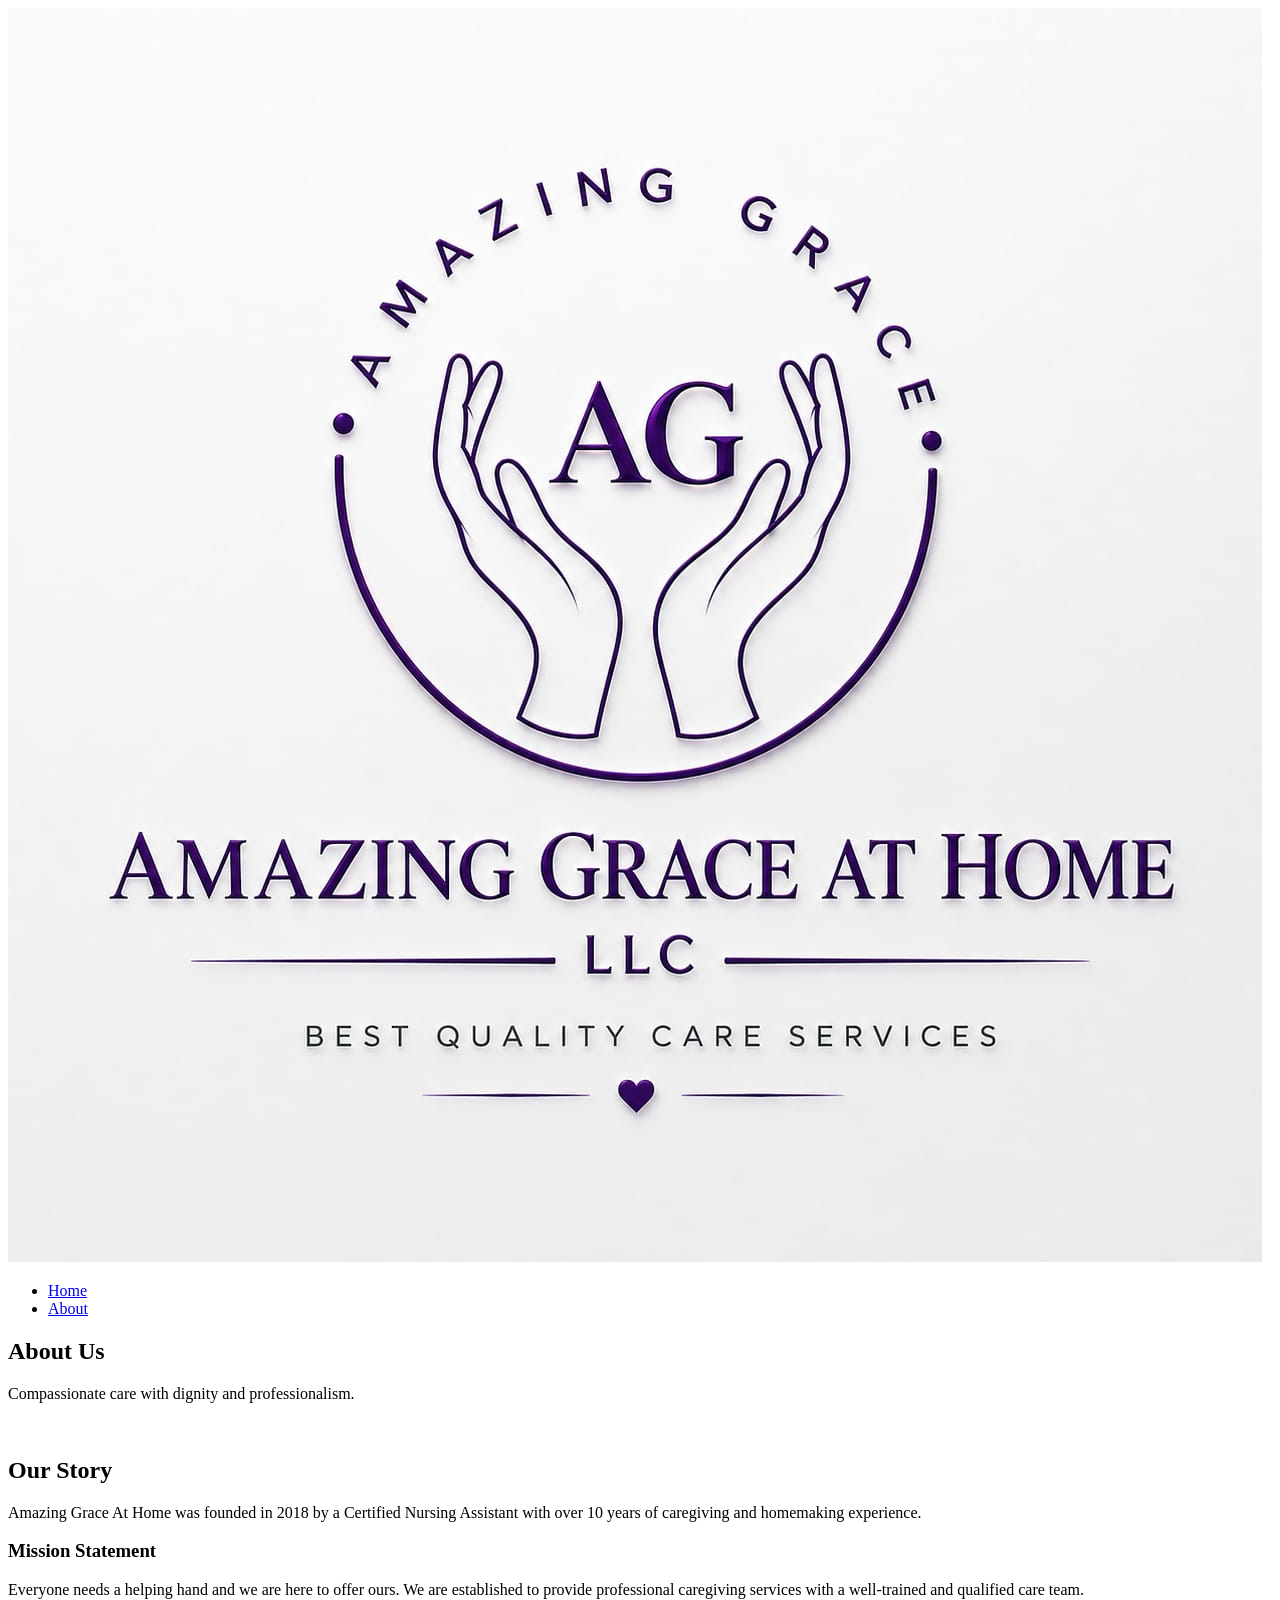
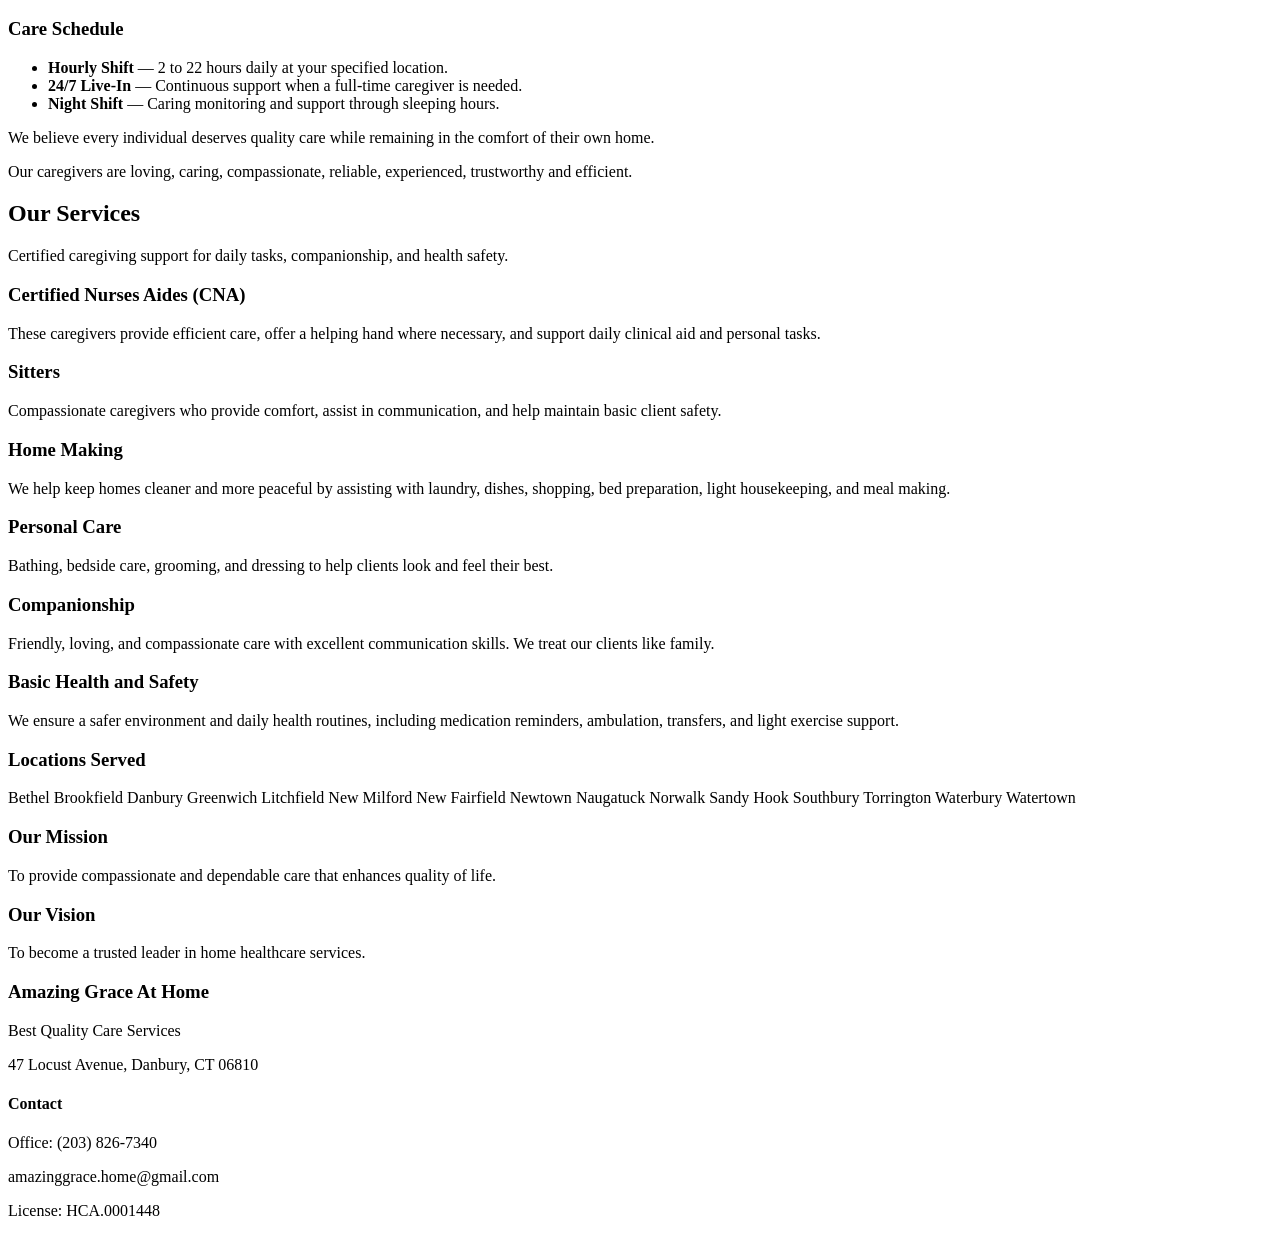
==== About.html @ 69f13e28 "Add files via upload" ====
<!DOCTYPE html>
<html lang="en">
<head>

  <meta charset="UTF-8">
  <meta name="viewport" content="width=device-width, initial-scale=1.0">

  <title>About - Amazing Grace At Home</title>

  <link rel="preconnect" href="https://fonts.googleapis.com">
  <link rel="preconnect" href="https://fonts.gstatic.com" crossorigin>

  <link href="https://fonts.googleapis.com/css2?family=Poppins:wght@300;400;500;600;700&display=swap" rel="stylesheet">

  <link rel="stylesheet" href="about.css">

</head>

<body>

  <header>

    <div class="container navbar">

      <div class="logo">
        <img src="./image/logo.jpeg" alt="Amazing Grace logo">
    
      </div>

      <ul class="nav-links">
        <li><a href="index.html">Home</a></li>
        <li><a href="about.html">About</a></li>
      </ul>

    </div>

  </header>

  <!-- HERO -->

  <section class="about-hero">

    <div class="container">

      <h1>About Us</h1>

      <p>
        Compassionate care with dignity and professionalism.
      </p>

    </div>

  </section>

  <!-- STORY -->

  <section class="story">

    <div class="container story-container">

      <div class="story-image">
        <img src="https://images.unsplash.com/photo-1584515933487-779824d29309?q=80&w=1200&auto=format&fit=crop" alt="">
      </div>

      <div class="story-text">

        <h2>Our Story</h2>

        <p>
          Amazing Grace At Home was founded in 2018 by a Certified
          Nursing Assistant with over 10 years of caregiving and
          homemaking experience.
        </p>

        <div class="about-info-row">
          <div class="about-card">
            <h3>Mission Statement</h3>
            <p>Everyone needs a helping hand and we are here to offer ours. We are established to provide professional caregiving services with a well-trained and qualified care team.</p>
          </div>

          <div class="about-card">
            <h3>Care Schedule</h3>
            <ul>
              <li><strong>Hourly Shift</strong> — 2 to 22 hours daily at your specified location.</li>
              <li><strong>24/7 Live-In</strong> — Continuous support when a full-time caregiver is needed.</li>
              <li><strong>Night Shift</strong> — Caring monitoring and support through sleeping hours.</li>
            </ul>
          </div>
        </div>

        <p>
          We believe every individual deserves quality care while
          remaining in the comfort of their own home.
        </p>

        <p>
          Our caregivers are loving, caring, compassionate, reliable,
          experienced, trustworthy and efficient.
        </p>

      </div>

    </div>

  </section>

  <!-- SERVICES -->

  <section class="about-services">

    <div class="container">

      <div class="section-title">
        <h2>Our Services</h2>
        <p>Certified caregiving support for daily tasks, companionship, and health safety.</p>
      </div>

      <div class="services-grid">
        <div class="service-card">
          <h3>Certified Nurses Aides (CNA)</h3>
          <p>These caregivers provide efficient care, offer a helping hand where necessary, and support daily clinical aid and personal tasks.</p>
        </div>
        <div class="service-card">
          <h3>Sitters</h3>
          <p>Compassionate caregivers who provide comfort, assist in communication, and help maintain basic client safety.</p>
        </div>
        <div class="service-card">
          <h3>Home Making</h3>
          <p>We help keep homes cleaner and more peaceful by assisting with laundry, dishes, shopping, bed preparation, light housekeeping, and meal making.</p>
        </div>
        <div class="service-card">
          <h3>Personal Care</h3>
          <p>Bathing, bedside care, grooming, and dressing to help clients look and feel their best.</p>
        </div>
        <div class="service-card">
          <h3>Companionship</h3>
          <p>Friendly, loving, and compassionate care with excellent communication skills. We treat our clients like family.</p>
        </div>
        <div class="service-card">
          <h3>Basic Health and Safety</h3>
          <p>We ensure a safer environment and daily health routines, including medication reminders, ambulation, transfers, and light exercise support.</p>
        </div>
      </div>

      <div class="locations-block">
        <h3>Locations Served</h3>
        <div class="locations-grid">
          <span>Bethel</span>
          <span>Brookfield</span>
          <span>Danbury</span>
          <span>Greenwich</span>
          <span>Litchfield</span>
          <span>New Milford</span>
          <span>New Fairfield</span>
          <span>Newtown</span>
          <span>Naugatuck</span>
          <span>Norwalk</span>
          <span>Sandy Hook</span>
          <span>Southbury</span>
          <span>Torrington</span>
          <span>Waterbury</span>
          <span>Watertown</span>
        </div>
      </div>

    </div>

  </section>

  <!-- MISSION -->

  <section class="mission">

    <div class="container mission-container">

      <div class="mission-card">
        <h3>Our Mission</h3>

        <p>
          To provide compassionate and dependable care that
          enhances quality of life.
        </p>
      </div>

      <div class="mission-card">
        <h3>Our Vision</h3>

        <p>
          To become a trusted leader in home healthcare services.
        </p>
      </div>

    </div>

  </section>

  <!-- FOOTER -->

  <footer>

    <div class="container footer-container">

      <div>
        <h3>Amazing Grace At Home</h3>
        <p>Best Quality Care Services</p>
        <p>47 Locust Avenue, Danbury, CT 06810</p>
      </div>

      <div>
        <h4>Contact</h4>
        <p>Office: (203) 826-7340</p>
        <p>amazinggrace.home@gmail.com</p>
        <p>License: HCA.0001448</p>
      </div>

    </div>

  </footer>

</body>
</html>
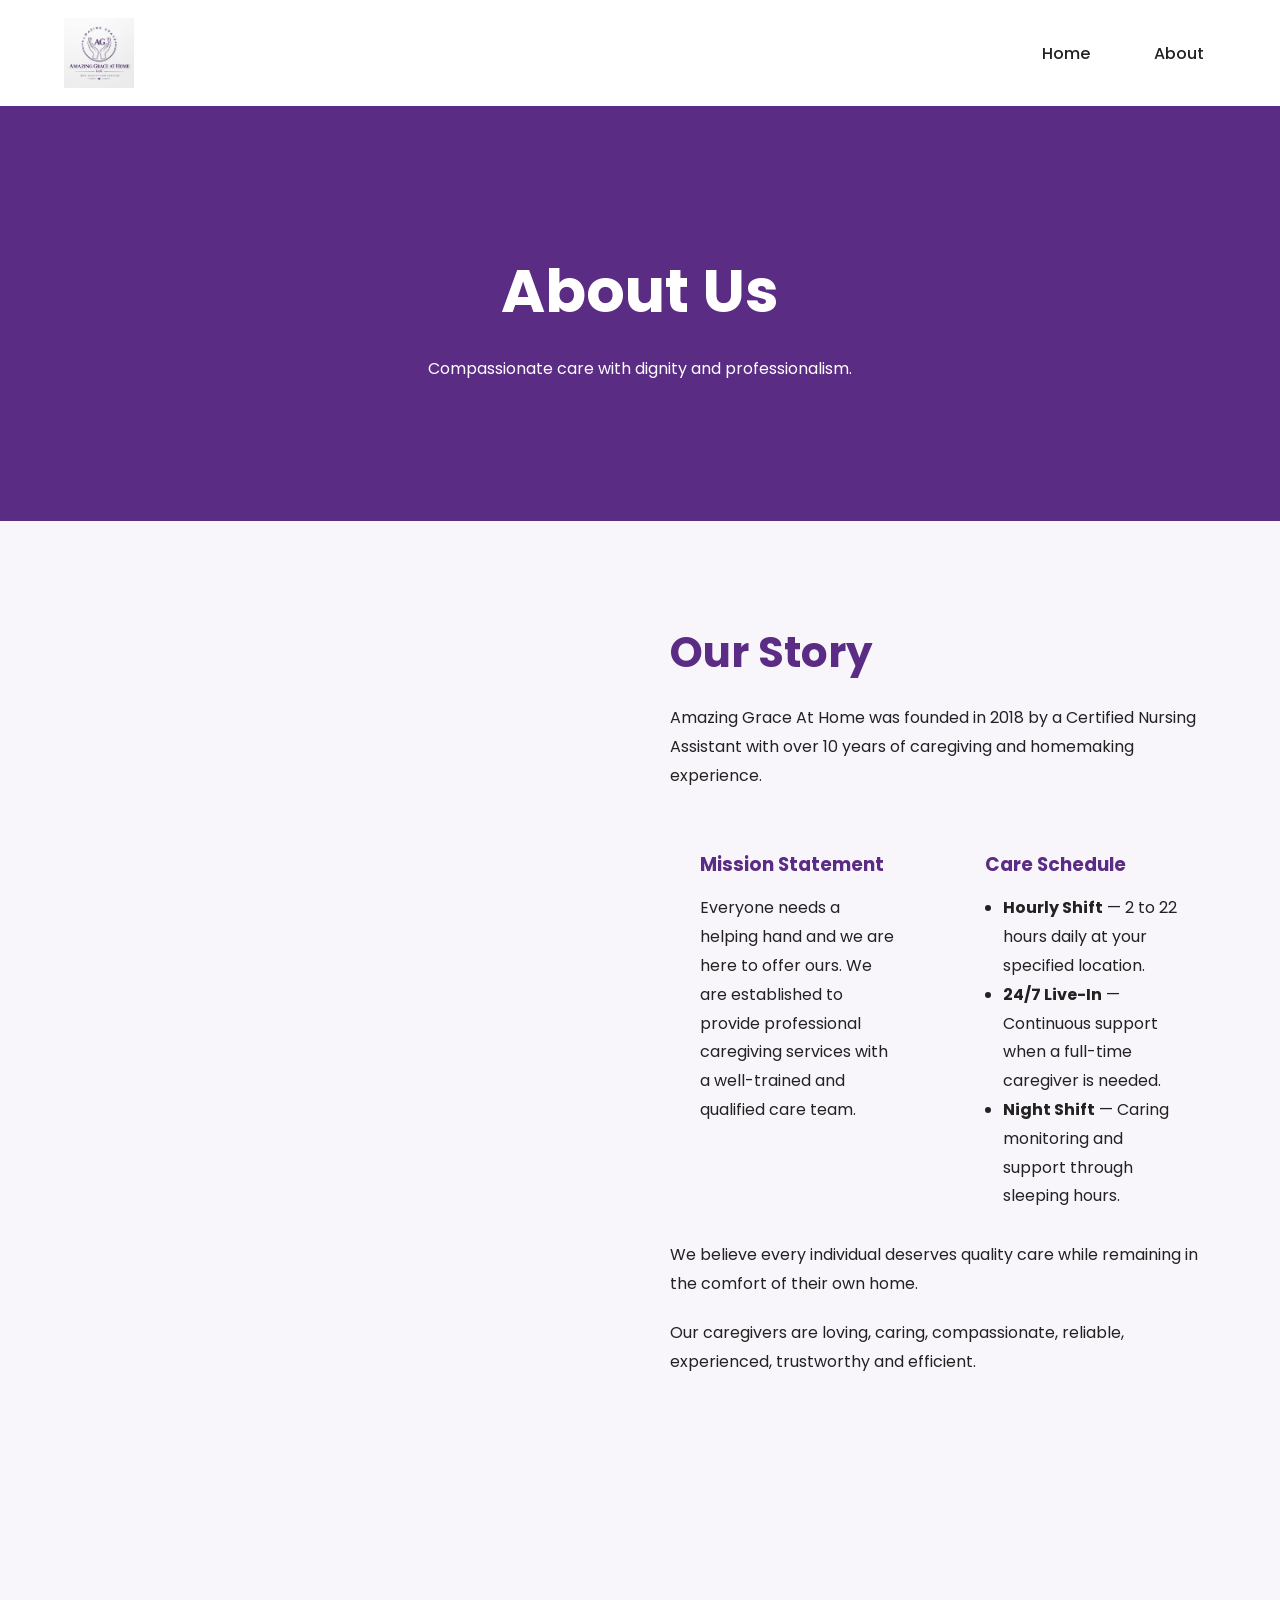
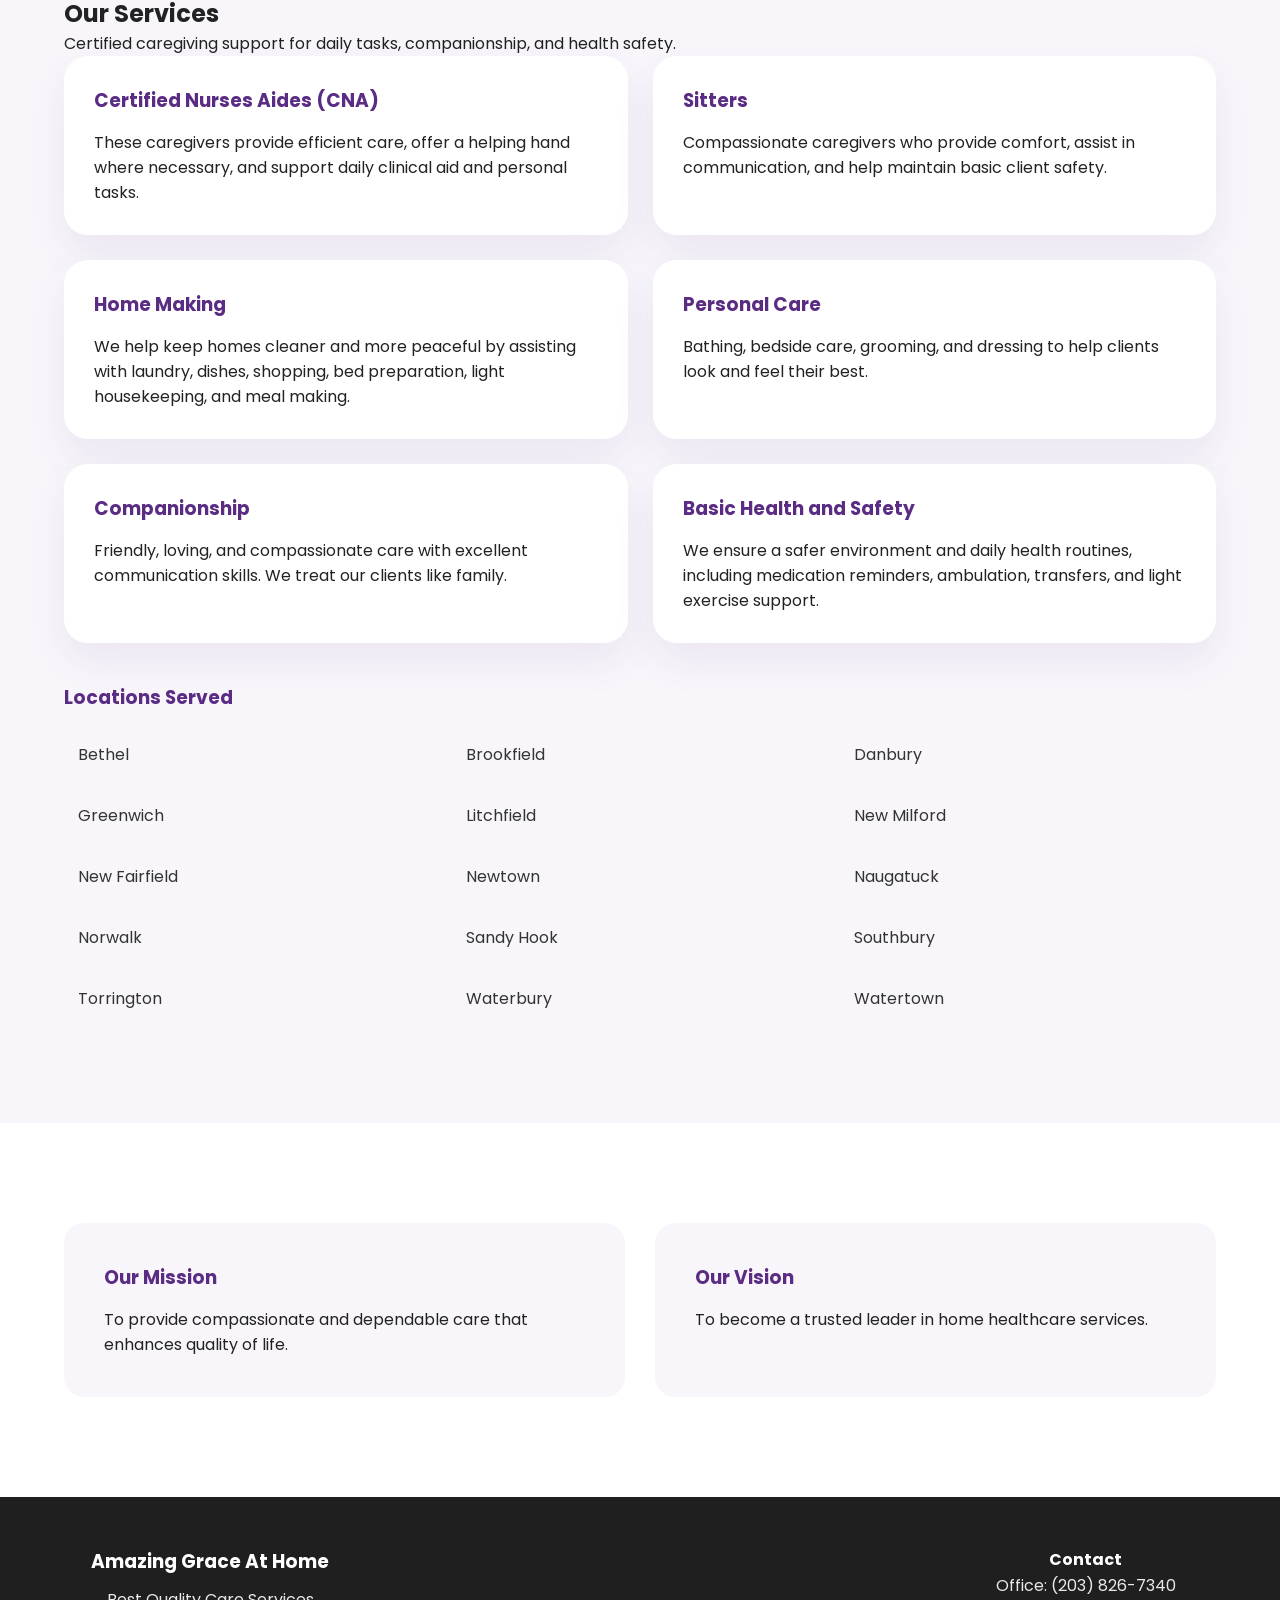
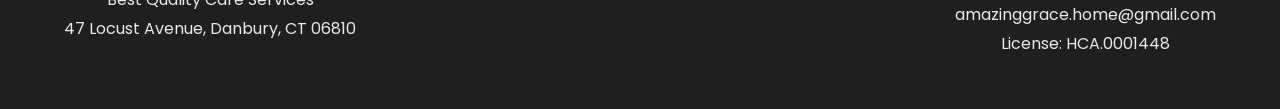
==== commit d8b8a265: "hhh" ====
--- a/About.html
+++ b/About.html
@@ -12,7 +12,7 @@
 
   <link href="https://fonts.googleapis.com/css2?family=Poppins:wght@300;400;500;600;700&display=swap" rel="stylesheet">
 
-  <link rel="stylesheet" href="about.css">
+  <link rel="stylesheet" href="About.css">
 
 </head>
 
@@ -29,7 +29,7 @@
 
       <ul class="nav-links">
         <li><a href="index.html">Home</a></li>
-        <li><a href="about.html">About</a></li>
+        <li><a href="About.html">About</a></li>
       </ul>
 
     </div>
@@ -218,4 +218,4 @@
   </footer>
 
 </body>
-</html>+</html>
--- a/About.css
+++ b/About.css
@@ -0,0 +1,312 @@
+*{
+  margin:0;
+  padding:0;
+  box-sizing:border-box;
+  font-family:'Poppins', sans-serif;
+}
+
+body{
+  background:#f8f6fb;
+  color:#222;
+}
+
+.container{
+  width:90%;
+  max-width:1200px;
+  margin:auto;
+}
+
+img{
+  width:100%;
+  display:block;
+}
+
+a{
+  text-decoration:none;
+}
+
+ul{
+  list-style:none;
+}
+
+/* HEADER */
+
+header{
+  background:#fff;
+  box-shadow:0 2px 10px rgba(0,0,0,0.05);
+}
+
+.navbar{
+  display:flex;
+  justify-content:space-between;
+  align-items:center;
+  padding:18px 0;
+}
+
+.logo{
+  display:flex;
+  align-items:center;
+  gap:10px;
+}
+
+.logo img{
+  width:70px;
+}
+
+.logo h2{
+  color:#5B2C83;
+}
+
+.nav-links{
+  display:flex;
+  gap:40px;
+  align-items:center;
+}
+
+
+.locations-grid{
+  display:grid;
+  grid-template-columns:repeat(3,1fr);
+  gap:12px;
+}
+
+.locations-grid span{
+  display:inline-block;
+  background:#f8f6fb;
+  padding:12px 14px;
+  border-radius:14px;
+  color:#333;
+}
+
+.nav-links li a{
+  display:inline-block;
+  padding:8px 12px;
+  color:#222;
+  font-weight:500;
+}
+
+.nav-links a:hover{
+  color:#5B2C83;
+}
+
+footer{
+  background:#1f1f1f;
+  color:#fff;
+  padding:50px 0;
+}
+
+.footer-container{
+  display:flex;
+  justify-content:space-between;
+  gap:40px;
+}
+
+footer h3,
+footer h4{
+  color:#fff;
+}
+
+footer h3{
+  margin-bottom:10px;
+}
+
+footer p{
+  color:rgba(255,255,255,0.9);
+  line-height:1.8;
+}
+
+/* HERO */
+
+.about-hero{
+  padding:140px 0;
+  text-align:center;
+  background:#5B2C83;
+  color:#fff;
+}
+
+.about-hero h1{
+  font-size:60px;
+  margin-bottom:20px;
+}
+
+.about-info-row{
+  display:grid;
+  grid-template-columns:1fr 1fr;
+  gap:24px;
+  margin-top:30px;
+}
+
+.about-card{
+  background:#f8f6fb;
+  padding:30px;
+  border-radius:20px;
+}
+
+.about-card h3{
+  color:#5B2C83;
+  margin-bottom:15px;
+}
+
+.about-card ul{
+  list-style:disc;
+  padding-left:18px;
+  line-height:1.8;
+}
+
+.about-services{
+  padding:100px 0;
+}
+
+.services-grid{
+  display:grid;
+  grid-template-columns:repeat(2,1fr);
+  gap:25px;
+}
+
+.service-card{
+  background:#fff;
+  padding:30px;
+  border-radius:24px;
+  box-shadow:0 18px 40px rgba(91,44,131,0.08);
+  transition:transform 0.3s;
+}
+
+.service-card:hover{
+  transform:translateY(-6px);
+}
+
+.service-card h3{
+  color:#5B2C83;
+  margin-bottom:15px;
+}
+
+.locations-block{
+  margin-top:40px;
+}
+
+.locations-block h3{
+  color:#5B2C83;
+  margin-bottom:18px;
+}
+
+.locations-grid{
+  display:grid;
+  grid-template-columns:repeat(3,1fr);
+  gap:12px;
+}
+
+.locations-grid span{
+  display:inline-block;
+  background:#f8f6fb;
+  padding:12px 14px;
+  border-radius:14px;
+  color:#333;
+}
+
+/* STORY */
+
+.story{
+  padding:100px 0;
+}
+
+.story-container{
+  display:grid;
+  grid-template-columns:1fr 1fr;
+  gap:60px;
+  align-items:center;
+}
+
+.story-image img{
+  border-radius:20px;
+}
+
+.story-text h2{
+  font-size:42px;
+  color:#5B2C83;
+  margin-bottom:20px;
+}
+
+.story-text p{
+  line-height:1.8;
+  margin-bottom:20px;
+}
+
+/* MISSION */
+
+.mission{
+  padding:100px 0;
+  background:#fff;
+}
+
+.mission-container{
+  display:grid;
+  grid-template-columns:repeat(2,1fr);
+  gap:30px;
+}
+
+.mission-card{
+  background:#f8f6fb;
+  padding:40px;
+  border-radius:20px;
+}
+
+.mission-card h3{
+  color:#5B2C83;
+  margin-bottom:15px;
+}
+
+.about-card{
+  background:#f8f6fb;
+  padding:30px;
+  border-radius:20px;
+}
+
+
+/* FOOTER */
+
+footer{
+  background:#1f1f1f;
+  color:#fff;
+  padding:50px 0;
+  text-align:center;
+}
+
+/* RESPONSIVE */
+
+@media(max-width:992px){
+
+  .story-container,
+  .mission-container,
+  .about-info-row,
+  .services-grid,
+  .locations-grid{
+    grid-template-columns:1fr;
+  }
+
+}
+
+@media(max-width:768px){
+
+  .navbar{
+    flex-direction:row;
+  }
+
+  .nav-links{
+    margin-left:auto;
+  }
+
+  .about-logo-block{
+    flex-direction:column;
+    align-items:center;
+    text-align:center;
+  }
+
+  .about-hero h1{
+    font-size:40px;
+  }
+
+  .story-text h2{
+    font-size:32px;
+  }
+
+}
